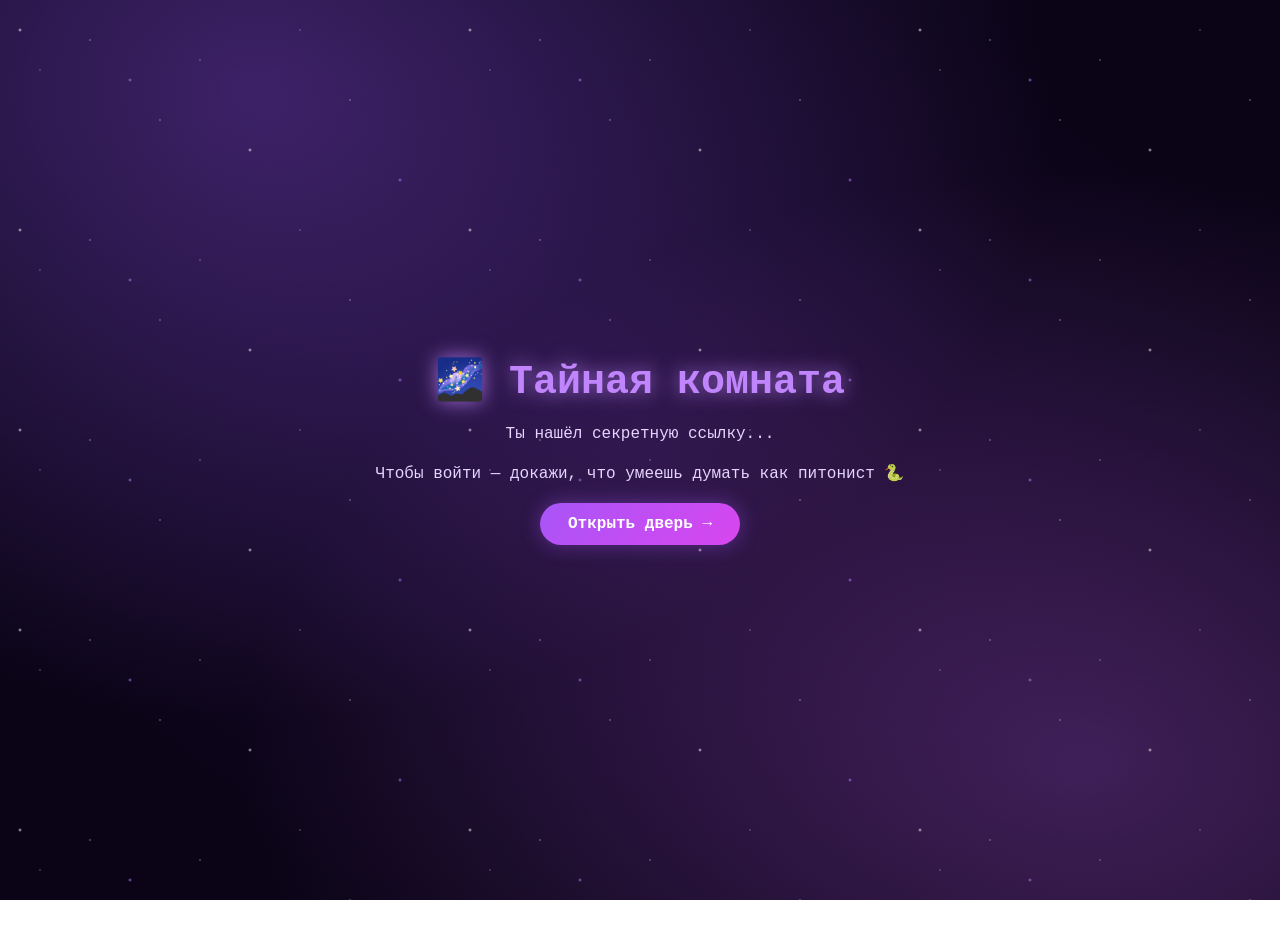
==== index.html @ ccfbeaba "адача про ристину 160 лет, ответ сбудется, фон поздравления" ====
<!DOCTYPE html>
<html lang="ru">
<head>
  <meta charset="UTF-8">
  <meta name="viewport" content="width=device-width, initial-scale=1.0">
  <title>🎁 Тайная комната</title>
  <link rel="stylesheet" href="style.css">
</head>
<body>

  <!-- Экран 1: Приветствие -->
  <section class="screen active" id="s1">
    <h1>🌌 Тайная комната</h1>
    <p>Ты нашёл секретную ссылку...</p>
    <p>Чтобы войти — докажи, что умеешь думать как питонист 🐍</p>
    <button class="btn" data-next="s2">Открыть дверь →</button>
  </section>

  <!-- Экран 2: Задача -->
  <section class="screen" id="s2">
    <h1>🐍 Задача стража</h1>

    <div class="task-card">
  <h2>Условие</h2>
  <p>Кристина празднует <b>160-летие</b> 🎂. На торте стоят свечи — каждая свеча это цифра её возраста, записанная <b>в двоичном виде</b> (без ведущих нулей).</p>

  <p>Правило: если в двоичной записи возраста <b>нулей больше, чем единиц</b> — желание сбудется. Иначе — нет.</p>

  <h3>Что должна сделать программа:</h3>
  <ol>
    <li>Взять возраст <code>160</code></li>
    <li>Перевести его в двоичную систему</li>
    <li>Посчитать количество <code>1</code> и <code>0</code></li>
    <li>Вывести <b>одну строку</b>:
      <pre class="code-block">Желание сбудется!</pre>
      или
      <pre class="code-block">Желание не сбудется</pre>
    </li>
  </ol>

  <p>Напиши код, запусти его у себя и введи <b>то, что вывела программа</b> — в поле ниже.</p>

  <div class="note">
    💡 <b>Примечание:</b> код пиши в <b>VS Code</b>, <b>PyCharm</b>, <b>IDLE</b> или любом удобном редакторе.
    Здесь ничего запускать не нужно — только введи результат.
  </div>
</div>

    <div class="answer-wrap">
      <input id="answer" type="text" placeholder="Введи вывод своей программы..." autocomplete="off" spellcheck="false">
      <button class="btn" id="checkBtn">✅ Проверить</button>
    </div>

    <p id="hint" class="hint"></p>
  </section>

  <!-- Экран 3: Опрос -->
  <section class="screen" id="s3">
    <h1>😂 Тест на личность именинника</h1>

    <div class="quiz-progress">
      <div class="quiz-progress-bar" id="quizBar"></div>
    </div>
    <p class="quiz-counter" id="quizCounter">Вопрос 1 из 5</p>

    <div class="quiz-card">
      <p class="quiz-question" id="quizQuestion">Загрузка...</p>
      <div class="quiz-options" id="quizOptions"></div>
    </div>
  </section>

  <!-- Экран 4: Лабиринт -->
  <section class="screen" id="s4">
    <h1>🗺️ Помоги девочке найти подарок</h1>
    <p class="game-hint">Управление: <b>←↑↓→</b> или <b>W A S D</b></p>

    <div class="maze-wrap">
      <div class="maze" id="maze"></div>
    </div>

    <div class="dpad">
      <button class="dpad-btn" data-dir="up">▲</button>
      <div class="dpad-row">
        <button class="dpad-btn" data-dir="left">◀</button>
        <button class="dpad-btn" data-dir="down">▼</button>
        <button class="dpad-btn" data-dir="right">▶</button>
      </div>
    </div>

    <p id="gameMsg" class="game-msg"></p>
  </section>

  <!-- Экран 5: Поздравление -->
    <section class="screen" id="s5">
      <div class="congrats-bg"></div>
      <div class="congrats-content">
        <h1>🎉 С Днём Рождения! 🎉</h1>
        <p class="wish">
          Пусть каждый день будет как хороший код —<br>
          чистый, работающий и без багов!<br><br>
          Желаю море вдохновения, крутых проектов<br>
          и чтобы всё всегда компилировалось с первого раза 💜
        </p>
        <button class="btn" data-next="s6">Дальше →</button>
      </div>
    </section>

  <!-- Экран 6: Подарок -->
  <section class="screen" id="s6">
    <h1>Твой подарок 🎁</h1>
    <div class="gift" id="gift">🎁</div>
    <p id="giftText" class="gift-text hidden">
      Ибо так возлюбил Бог тебя, что отдал Сына Своего Единородного, чтобы <br>
      уверовала, не погибла, но имела жизнь вечную 3:16
    </p>
    <button class="btn hidden" id="restartBtn">Пройти заново 🔄</button>
  </section>

  <script src="script.js"></script>
</body>
</html>
---- style.css ----
/* ===== Сброс ===== */
* {
  margin: 0;
  padding: 0;
  box-sizing: border-box;
}

/* ===== Фон (градиент привязан к html — не обрезается) ===== */
html {
  background:
    radial-gradient(ellipse at 20% 10%, rgba(155, 89, 255, .35) 0%, transparent 55%),
    radial-gradient(ellipse at 85% 85%, rgba(200, 100, 255, .28) 0%, transparent 55%),
    radial-gradient(ellipse at 50% 50%, #1a0b2e 0%, #0a0416 75%);
  background-attachment: fixed;
  background-size: cover;
  min-height: 100%;
}

body {
  background: transparent;
  color: #e6d5ff;
  min-height: 100vh;
  overflow-x: hidden;
  display: flex;
  align-items: center;
  justify-content: center;
  font-family: 'Courier New', monospace;
  position: relative;
  outline: none;
}

/* Звёзды — статичные, летят вместе с экраном */
body::before {
  content: '';
  position: fixed;
  inset: 0;
  pointer-events: none;
  z-index: 0;
  background-image:
    radial-gradient(2px 2px at 20px 30px, #fff, transparent),
    radial-gradient(1px 1px at 40px 70px, #d8b4fe, transparent),
    radial-gradient(1px 1px at 90px 40px, #fff, transparent),
    radial-gradient(2px 2px at 130px 80px, #c084fc, transparent),
    radial-gradient(1px 1px at 160px 120px, #fff, transparent),
    radial-gradient(1px 1px at 200px 60px, #e9d5ff, transparent),
    radial-gradient(2px 2px at 250px 150px, #fff, transparent),
    radial-gradient(1px 1px at 300px 30px, #d8b4fe, transparent),
    radial-gradient(1px 1px at 350px 100px, #fff, transparent),
    radial-gradient(2px 2px at 400px 180px, #c084fc, transparent);
  background-size: 450px 200px;
  background-repeat: repeat;
  opacity: .75;
}

/* ===== Экраны ===== */
.screen {
  position: absolute;
  width: 100%;
  min-height: 100vh;
  display: flex;
  flex-direction: column;
  align-items: center;
  justify-content: center;
  gap: 20px;
  padding: 30px 20px;
  text-align: center;
  opacity: 0;
  pointer-events: none;
  transform: translateY(20px);
  transition: opacity .5s ease, transform .5s ease;
  z-index: 1;
}

.screen.active {
  opacity: 1;
  pointer-events: auto;
  transform: translateY(0);
}

/* ===== Заголовки ===== */
h1 {
  font-size: 2.5rem;
  color: #c084fc;
  text-shadow: 0 0 20px rgba(192, 132, 252, .8);
}

h3 {
  color: #c084fc;
  margin-top: 14px;
  margin-bottom: 6px;
  font-size: 1rem;
}

p {
  color: #e6d5ff;
}

.wish {
  font-size: 1.2rem;
  max-width: 600px;
  line-height: 1.6;
  color: #e6d5ff;
}

/* ===== Кнопки ===== */
.btn {
  background: linear-gradient(135deg, #a855f7, #d946ef);
  color: #fff;
  border: none;
  padding: 12px 28px;
  border-radius: 30px;
  font-size: 1rem;
  font-weight: bold;
  cursor: pointer;
  font-family: 'Courier New', monospace;
  transition: transform .25s;
  box-shadow: 0 0 20px rgba(168, 85, 247, .4);
}

.btn:hover {
  transform: scale(1.06);
}

/* ===== Карточка задачи ===== */
.task-card {
  background: rgba(30, 15, 50, .85);
  border: 1px solid rgba(192, 132, 252, .4);
  border-radius: 12px;
  padding: 20px;
  max-width: 700px;
  width: 100%;
  text-align: left;
  line-height: 1.7;
}

.task-card h2 {
  color: #c084fc;
  margin-bottom: 12px;
  font-size: 1.2rem;
}

.task-card ul,
.task-card ol {
  padding-left: 22px;
  margin: 8px 0;
}

.task-card li {
  margin-bottom: 6px;
  color: #e6d5ff;
}

.task-card code {
  background: rgba(0, 0, 0, .5);
  color: #d8b4fe;
  padding: 2px 8px;
  border-radius: 4px;
  font-size: .95rem;
}

.code-block {
  background: rgba(0, 0, 0, .55);
  border-left: 3px solid #c084fc;
  padding: 12px 16px;
  margin: 8px 0;
  color: #d8b4fe;
  border-radius: 4px;
  white-space: pre-wrap;
  font-family: 'Courier New', monospace;
  font-size: .95rem;
}

.note {
  background: rgba(192, 132, 252, .12);
  border: 1px dashed #c084fc;
  border-radius: 8px;
  padding: 12px 14px;
  margin-top: 16px;
  font-size: .9rem;
  color: #e6d5ff;
  line-height: 1.5;
}

.note b {
  color: #d8b4fe;
}

/* ===== Ответ ===== */
.answer-wrap {
  display: flex;
  gap: 12px;
  flex-wrap: wrap;
  justify-content: center;
  max-width: 700px;
  width: 100%;
}

#answer {
  background: rgba(20, 10, 40, .8);
  border: 2px solid #c084fc;
  color: #e6d5ff;
  padding: 12px 16px;
  border-radius: 30px;
  font-size: 1rem;
  font-family: 'Courier New', monospace;
  outline: none;
  flex: 1;
  min-width: 220px;
  text-align: center;
}

#answer:focus {
  box-shadow: 0 0 20px rgba(192, 132, 252, .6);
}

#answer::placeholder {
  color: #a78bca;
}

.hint {
  min-height: 24px;
  font-size: 1rem;
  white-space: pre-wrap;
  max-width: 700px;
  color: #e6d5ff;
}

/* ===== Опрос ===== */
.quiz-progress {
  width: 100%;
  max-width: 600px;
  height: 10px;
  background: rgba(20, 10, 40, .8);
  border: 1px solid rgba(192, 132, 252, .4);
  border-radius: 30px;
  overflow: hidden;
}

.quiz-progress-bar {
  height: 100%;
  width: 0%;
  background: linear-gradient(90deg, #a855f7, #d946ef);
  transition: width .35s ease;
  border-radius: 30px;
}

.quiz-counter {
  color: #a78bca;
  font-size: .9rem;
}

.quiz-card {
  background: rgba(30, 15, 50, .85);
  border: 1px solid rgba(192, 132, 252, .4);
  border-radius: 12px;
  padding: 24px 20px;
  max-width: 700px;
  width: 100%;
  text-align: center;
}

.quiz-question {
  color: #d8b4fe;
  font-size: 1.15rem;
  margin-bottom: 20px;
  line-height: 1.5;
}

.quiz-options {
  display: flex;
  flex-direction: column;
  gap: 10px;
}

.quiz-option {
  background: rgba(15, 5, 30, .7);
  border: 1px solid rgba(192, 132, 252, .4);
  color: #e6d5ff;
  padding: 14px 18px;
  border-radius: 10px;
  cursor: pointer;
  font-family: 'Courier New', monospace;
  font-size: 1rem;
  text-align: left;
  transition: background .2s, transform .15s;
}

.quiz-option:hover {
  background: linear-gradient(135deg, #a855f7, #d946ef);
  color: #fff;
  transform: translateX(4px);
}

.quiz-result {
  text-align: center;
}

.quiz-result-emoji {
  font-size: 5rem;
  margin-bottom: 10px;
  display: block;
}

.quiz-result-title {
  color: #d8b4fe;
  font-size: 1.6rem;
  margin-bottom: 12px;
}

.quiz-result-text {
  color: #e6d5ff;
  font-size: 1rem;
  line-height: 1.6;
  max-width: 600px;
  margin: 0 auto 20px;
}

/* ===== Лабиринт ===== */
.game-hint {
  color: #c084fc;
  font-size: .95rem;
}

.game-hint b {
  color: #d8b4fe;
}

.maze-wrap {
  padding: 10px;
  border-radius: 12px;
  background: rgba(20, 10, 40, .7);
  border: 2px solid rgba(192, 132, 252, .5);
}

.maze {
  display: grid;
  --cell: 38px;
  grid-template-columns: repeat(11, var(--cell));
  grid-template-rows: repeat(11, var(--cell));
  gap: 2px;
}

.cell {
  width: var(--cell);
  height: var(--cell);
  border-radius: 4px;
  background: rgba(40, 20, 70, .5);
}

.cell.wall {
  background: linear-gradient(135deg, #6b21a8, #4c1d95);
}

.cell.player {
  background-image: url('персонаж.jpg');
  background-size: cover;
  background-position: center;
  border-radius: 50%;
  box-shadow: 0 0 15px rgba(216, 70, 239, .8);
}

.cell.gift {
  background: radial-gradient(circle, #fde047 0%, #eab308 100%);
  display: flex;
  align-items: center;
  justify-content: center;
  font-size: calc(var(--cell) * 0.7);
  line-height: 1;
}

.cell.gift::before {
  content: '🎁';
}

.game-msg {
  color: #d8b4fe;
  font-size: 1.05rem;
  min-height: 30px;
}

/* ===== D-pad ===== */
.dpad {
  display: flex;
  flex-direction: column;
  align-items: center;
  gap: 6px;
  margin-top: 10px;
}

.dpad-row {
  display: flex;
  gap: 6px;
}

.dpad-btn {
  width: 52px;
  height: 52px;
  border-radius: 12px;
  border: 1px solid rgba(192, 132, 252, .6);
  background: rgba(30, 15, 50, .9);
  color: #d8b4fe;
  font-size: 1.3rem;
  cursor: pointer;
  font-family: inherit;
}

.dpad-btn:active {
  background: linear-gradient(135deg, #a855f7, #d946ef);
  color: #fff;
}

@media (min-width: 800px) {
  .dpad { display: none; }
}

/* ===== Подарок ===== */
.gift {
  font-size: 8rem;
  cursor: pointer;
  transition: transform .4s;
  user-select: none;
}

.gift.open {
  transform: scale(1.3) rotate(10deg);
}

.gift-text {
  font-size: 1.2rem;
  color: #d8b4fe;
  max-width: 500px;
  line-height: 1.6;
}

/* ===== Утилиты ===== */
.hidden { display: none; }

/* ===== Адаптив ===== */
@media (max-width: 600px) {
  h1 { font-size: 1.8rem; }
  .wish { font-size: 1rem; }
  .gift { font-size: 5rem; }
  .task-card { padding: 15px; }
  .code-block { font-size: .85rem; }
  .maze { --cell: 26px; }
}

/* ===== Фон поздравления на весь экран ===== */
#s5 {
  padding: 0;
  overflow: hidden;               /* ← НЕТ СКРОЛЛА */
  height: 100vh;                  /* ← ровно высота экрана */
}

.congrats-bg {
  position: absolute;
  inset: 0;
  background-image: url('картинка_2.jpg');
  background-size: 100% 100%;        /* ← растянуть по ширине и высоте */
  background-position: center;
  background-repeat: no-repeat;
  z-index: 0;
}

/* Затемнение для читаемости текста */
.congrats-bg::after {
  content: '';
  position: absolute;
  inset: 0;
  background: rgba(10, 4, 22, .45);
}

.congrats-content {
  position: relative;
  z-index: 1;
  display: flex;
  flex-direction: column;
  align-items: center;
  justify-content: center;
  gap: 20px;
  padding: 30px 20px;
  text-align: center;
  width: 100%;
  min-height: 100vh;
}

/* Затемнение, чтобы текст читался поверх фото */
.congrats-bg::after {
  content: '';
  position: absolute;
  inset: 0;
  background: rgba(10, 4, 22, .55); /* чёрно-фиолетовое затемнение */
}

.congrats-content {
  position: relative;
  z-index: 1;
  display: flex;
  flex-direction: column;
  align-items: center;
  justify-content: center;
  gap: 20px;
  padding: 30px 20px;
  text-align: center;
  width: 100%;
  min-height: 100vh;
}
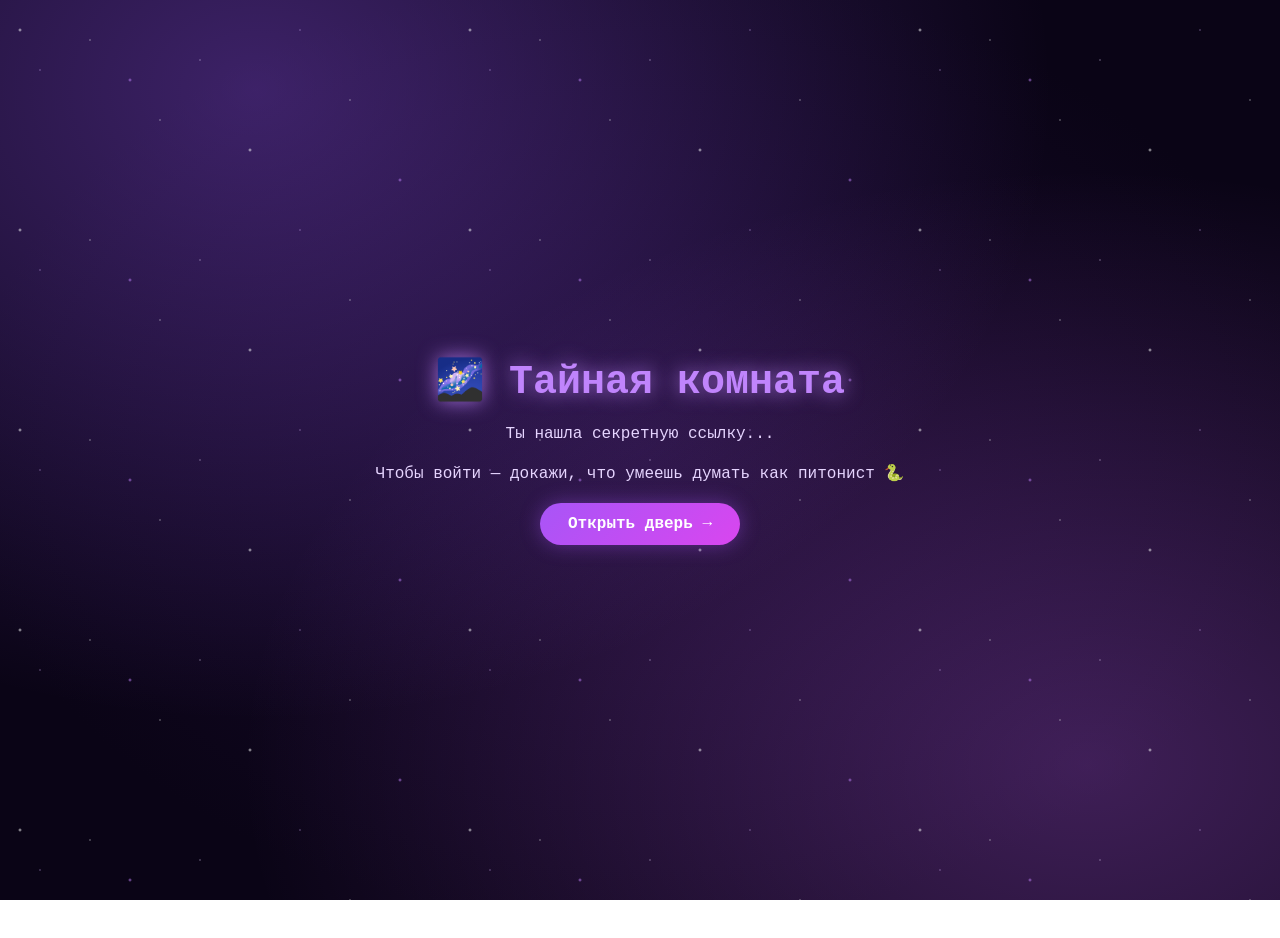
==== commit 0481faed: "Update index.html" ====
--- a/index.html
+++ b/index.html
@@ -11,7 +11,7 @@
   <!-- Экран 1: Приветствие -->
   <section class="screen active" id="s1">
     <h1>🌌 Тайная комната</h1>
-    <p>Ты нашёл секретную ссылку...</p>
+    <p>Ты нашла секретную ссылку...</p>
     <p>Чтобы войти — докажи, что умеешь думать как питонист 🐍</p>
     <button class="btn" data-next="s2">Открыть дверь →</button>
   </section>
@@ -118,4 +118,4 @@
 
   <script src="script.js"></script>
 </body>
-</html>+</html>
